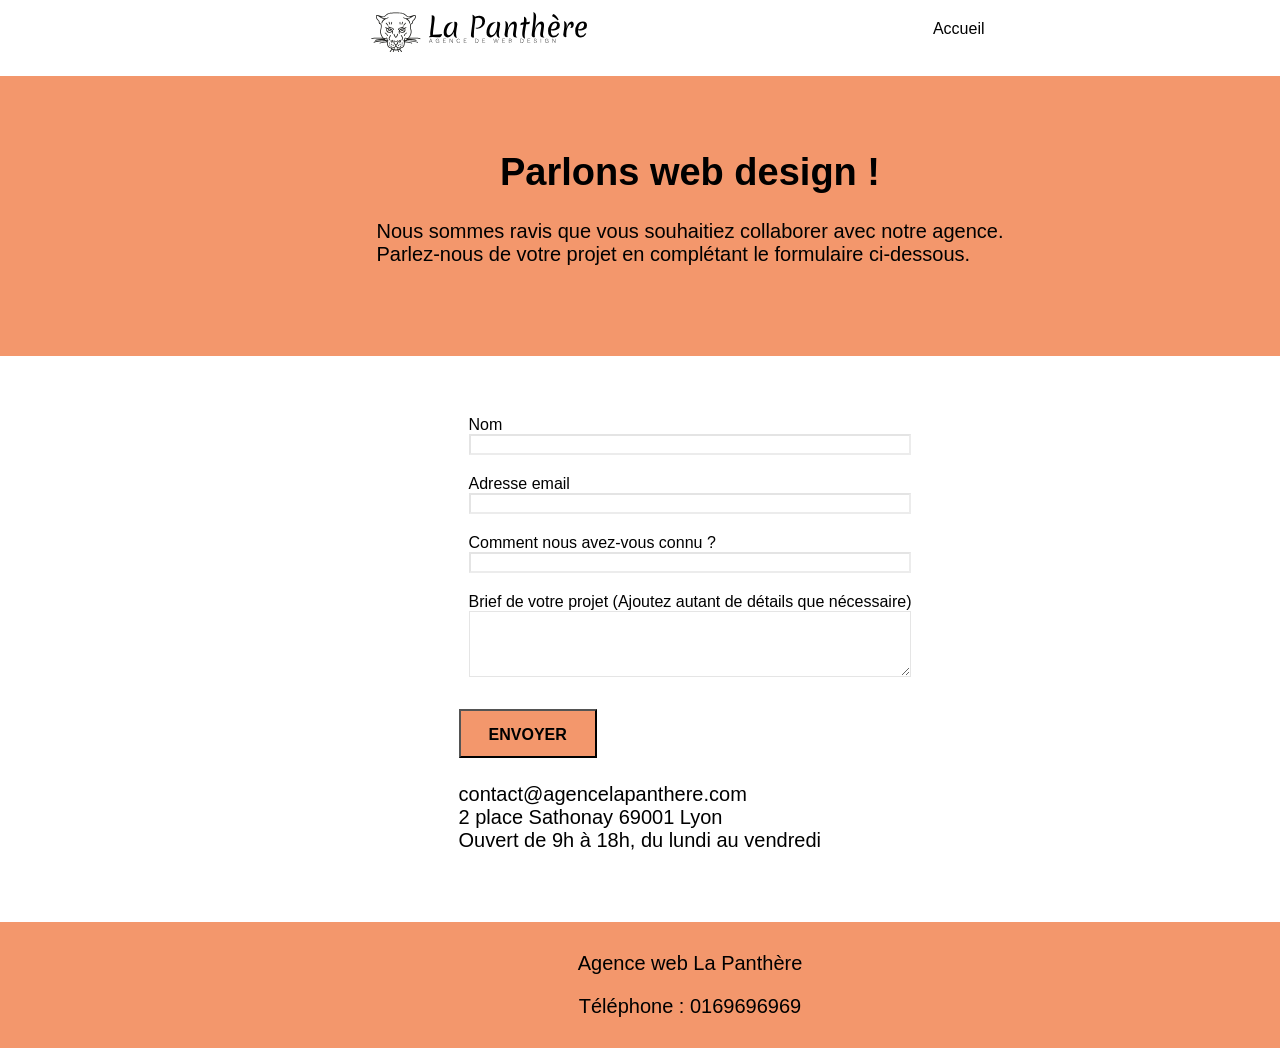
==== contact.html @ 1f7bc7ed "contact" ====
<!DOCTYPE html>
<html lang="fr">
  <!-- *1 La langue n'était pas spécifiée -->
  <head>
    <meta charset="utf-8" />
    <!-- *4 Balise n'ayant pas trop d'utilité par contre important pour la localité, trop de mots clés identiques, ajout de a ville -->
    <meta
      name="keywords"
      content="agence web Lyon, création site web, site internet, agence design"
    />
    <!-- *2 *3 Ajouter le code Google Analytics dans dans la balise "head" + Google search console -->
    

    <!-- *5 Ajout d'une description -->
    <meta
      name="description"
      content="Page contact de l'Agence web design La Panthère"
    />
    <meta
      name="viewport"
      content="width=device-width, initial-scale=1.0, viewport-fit=cover"
    />
    <link rel="shortcut icon" type="image/png" href="favicon.jpg" />

    <link rel="stylesheet" type="text/css" href="./css/bootstrap.min.css" />
    <link rel="stylesheet" type="text/css" href="style.css" />
    <link rel="stylesheet" type="text/css" href="./css/font-awesome.min.css" />
    <link rel="stylesheet" type="text/css" href="./css/et-line.min.css" />

    <script src="./js/jquery-2.1.0.min.js"></script>
    <script src="./js/bootstrap.min.js"></script>
    <script src="./js/blocs.min.js"></script>
    <script src="./js/jqBootstrapValidation.js"></script>
    <script src="./js/formHandler.js"></script>
    <title>Contact</title>

  </head>
  <body>
    <!-- Principal conteneur -->
    <div class="page-container">
      <!-- bloc-0 -->
      <div class="bloc bgc-white l-bloc" id="bloc-0">
        <div class="container bloc-sm">
          <nav class="navbar row">
            <div class="navbar-header">
              <!-- *8 INTERDIT BLACK-HAT
                <div class="keywords" style="color: #cccccc; font-size: 1px">
                Agence web à paris, stratégie web, web design, illustrations,
                design de site web, site web, web, internet, site internet, site
              </div> -->
              <a class="navbar-brand" href="index.html"
                ><img
                  src="img/agence-la-panthere-monochrome.svg"
                  alt="Logo agence la panthère"
                  height="40"
              /></a>
              <!-- *9 INTERDIT BLACK-HAT 
                <div class="keywords" style="color: #cccccc; font-size: 1px">
                Agence web à paris, stratégie web, web design, illustrations,
                design de site web, site web, web, internet, site internet, site
              </div> -->

              
              <!--<button
                id="nav-toggle"
                type="button"
                class="ui-navbar-toggle navbar-toggle"
                data-toggle="collapse"
                data-target=".navbar-1"
              >
                <span class="sr-only">Accueil</span
                ><span class="icon-bar"></span><span class="icon-bar"></span
                ><span class="icon-bar"></span>
              </button>-->
            </div>
            <div class="collapse navbar-collapse navbar-1 special-dropdown-nav">
              <ul class="site-navigation nav navbar-nav">
              <!-- *10 INUTILE CAR NOUS SOMMES DEJA SUR LE CONTACT ET LA PAGE 2 DOIT APPARAITRE QU'EN CAS DE CONTACT
              <li>
                <a href="index.html">Accueil</a>
              </li>
              <li></li>-->
                <li> <!-- *11 "page2" remplacé par "contact" -->
                  <a href="index.html">Accueil</a>
                </li>
              </ul>
            </div> 
          </nav>
        </div>
      </div>
      <!-- bloc-0 END -->

      <!-- bloc-6 -->
      <div
        class="bloc bg-dots-bg bg-repeat bgc-atomic-tangerine d-bloc bloc-bg-texture texture-paper"
        id="bloc-6">
        <div class="container bloc-lg">
          <div class="row">
            <div class="col-sm-12">
              <h1 class="text-center hero-bloc-text tc-black">
                Parlons web design !
              </h1>
              <p class="text-center mg-lg tc-black tight-width-whitespace">
                Nous sommes ravis que vous souhaitiez collaborer avec notre
                agence.<br />
                Parlez-nous de votre projet en complétant le formulaire
                ci-dessous.
              </p>
            </div>
          </div>
        </div>
      </div>
      <!-- bloc-6 END -->

      <!-- bloc-7 -->
      <div class="bloc bgc-white l-bloc" id="bloc-7">
        <div class="container bloc-lg">
          <div class="row">
            <div class="col-sm-6">
              <form
                id="form_1"
                novalidate
                success-msg="Your message has been sent."
                fail-msg="Sorry it seems that our mail server is not responding, Sorry for the inconvenience!"><!-- *21 Les labels étaient mal écrits -->
                
                <div class="form-group">
                  <label> Nom 
                    <input id="name" class="form-control" required />
                  </label>  
                </div>
                
                <div class="form-group">
                  <label> Adresse email 
                    <input id="email" class="form-control" type="email" required/>
                  </label>
                </div>

                <div class="form-group">
                  <label> Comment nous avez-vous connu ?
                    <input
                    class="form-control"
                    type="email"
                    required
                    id="input_504"
                    />
                  </label>
                </div>

                <div class="form-group">
                  <label>
                    Brief de votre projet (Ajoutez autant de détails que
                    nécessaire)<br /> 
                    <textarea
                      id="message"
                      class="form-control"
                      rows="4"
                      cols="50"
                      required> 
                    </textarea>
                  </label>
                </div>

                <button
                  class="bloc-button btn btn-lg btn-block cta-hero btn-atomic-tangerine"
                  type="submit">
                  Envoyer
                </button>
              </form>
            </div>

            <div class="col-sm-6">
              <p>
                contact@agencelapanthere.com<br />2 place Sathonay 69001 Lyon<br />Ouvert
                de 9h à 18h, du lundi au vendredi<br />
              </p>
            </div>
          </div>

        </div>
      </div>
      <!-- bloc-7 END -->

      <!-- ScrollToTop Button -->
      <a class="bloc-button btn btn-d scrollToTop" onclick="scrollToTarget('1')"
        ><span class="fa fa-chevron-up"></span
      ></a>
      <!-- ScrollToTop Button END-->

      <!-- Footer - bloc-8 -->
      <div class="bloc bgc-atomic-tangerine d-bloc" id="bloc-8">
        <div class="container bloc-sm">
          <div class="row">
            <div class="col-sm-12">
              <p class="text-center white">
                Agence web La Panthère
              </p>
              <p class="text-center white">
                Téléphone : 0169696969
              </p>
              
              <div class="row row-no-gutters social">
                <div class="col-sm-3">
                  <div class="text-center">
                    <!--  Des titres ont été ajoutés car problème de liens vides
                      À therme il faudra mettre les bons liens au lieu du #-->
                    <a class="social" href="#" aria-label="Compte Twitter Agence La Panthère"
                      ><span class="fa fa-twitter icon-md"></span
                    ></a>
                  </div>
                </div>
                <div class="col-sm-3">
                  <div class="text-center">
                    <a class="social" href="#" aria-label="Compte Facebook Agence La Panthère"
                      ><span class="fa fa-facebook icon-md"></span
                    ></a>
                  </div>
                </div>
                <!-- *22 Retiré car rien à voir avec les réseaux sociaux
                  <div class="col-sm-3">
                  <div class="text-center">
                    <a class="social" href="index.html"
                      ><span class="fa fa-dribbble icon-md"></span
                    ></a>
                  </div>
                </div> -->
                <div class="col-sm-3">
                  <div class="text-center">
                    <a class="social" href="#" aria-label="Compte Instagram Agence La Panthère"
                      ><span class="fa fa-instagram icon-md"></span
                    ></a>
                  </div>
                </div>

                <!-- *4 Inutile
                <div class="keywords" style="color: #f3976c">
                  Agence web à paris, stratégie web, web design, illustrations,
                  design de site web, site web, web, internet, site internet,
                  site
                </div>
              </div>--> 
              <!-- Inutiles 
              <div class="row">
                <div class="col-sm-4">
                  *19 Partenaires
                  <ul>
                    <li><a href="voiture.com">voiture.com</a></li>
                    <li><a href="pizza.com">pizza.com</a></li>
                    <li><a href="matoiture.com">matoiture.com</a></li>
                    <li><a href="immobilierseo.com">immobilierseo.com</a></li>
                  </ul>
                </div>
                <div class="col-sm-4">
                  *20 Annuaires liste 1
                  <ul>
                    <li><a href="annuaireagence.com">annuaireagence.com</a></li>
                    <li><a href="annuaireseo.com">annuaireseo.com</a></li>
                    <li>
                      <a href="annuairemarketing.com">annuairemarketing.com</a>
                    </li>
                    <li><a href="123seoture.com">123seo.com</a></li>
                    <li><a href="123site.com">123site.com</a></li>
                    <li>
                      <a href="annuairewordpress.com">annuairewordpress.com</a>
                    </li>
                    <li><a href="listeagence.com">listeagence.com</a></li>
                    <li>
                      <a href="meilleuresagencesparis.com"
                        >meilleuresagencesparis.com</a
                      >
                    </li>
                    <li><a href="listeseo.com">listeseo.com</a></li>
                  </ul>
                </div>
                <div class="col-sm-4">
                  Annuaires liste 2
                  <ul>
                    <li><a href="betterseo.com">betterseo.com</a></li>
                    <li><a href="ameliorerseo.com">ameliorerseo.com</a></li>
                    <li><a href="seojuicelien.com">seojuicelien.com</a></li>
                    <li><a href="meilleursliens.com">meilleursliens.com</a></li>
                    <li><a href="liensagogo.com">liensagogo.com</a></li>
                    <li><a href="backlink.com">backlink.com</a></li>
                    <li>
                      <a href="linkjuiceannuaire.com">linkjuiceannuaire.com</a>
                    </li>
                    <li>
                      <a href="remontersurgoogle.com">remontersurgoogle.com</a>
                    </li>
                    <li><a href="vraiseofiable.com">vraiseofiable.com</a></li>
                  </ul>
                </div>  
              </div>
            </div> -->
          </div>
        </div>
      </div>
    </div>
      <!-- Footer - bloc-8 END -->
    </div>
    <!-- Principal conteneur END -->
  </body>
</html>
---- style.css ----
body {
  margin: 0;
  padding: 0;
  background: #fff;
  overflow-x: hidden;
  -webkit-font-smoothing: antialiased;
  -moz-osx-font-smoothing: grayscale;
}

/* Permet de centrer le logo dans le header */
nav {
  display: flex;
  justify-content: center;
  align-items: center;
}

a,
button {
  transition: all 0.3s ease-in-out;
  outline: none !important;
}

a:hover {
  text-decoration: none;
  cursor: pointer;
}

#page-loading-blocs-notifaction {
  position: fixed;
  top: 0;
  bottom: 0;
  width: 100%;
  z-index: 100000;
  background: #ffffff url("img/pageload-spinner.gif") no-repeat center center;
}

.bloc {
  width: 100%;
  clear: both;
  background: 50% 50% no-repeat;
  padding: 0 50px;
  -webkit-background-size: cover;
  -moz-background-size: cover;
  -o-background-size: cover;
  background-size: cover;
  position: relative;
}

.bloc .container {
  padding-left: 0;
  padding-right: 0;
}

.bloc-lg {
  /* Texte mis en noir plus armonieux */
  color: black;
  padding: 50px 50px;
}

.bloc-md {
  /* Texte mis en noir plus armonieux */
  color: black;
  padding: 50px;
}

.bloc-sm {
  padding: 10px 50px;
}

.bg-center,
.bg-l-edge,
.bg-r-edge,
.bg-t-edge,
.bg-b-edge,
.bg-tl-edge,
.bg-bl-edge,
.bg-tr-edge,
.bg-br-edge,
.bg-repeat {
  -webkit-background-size: auto !important;
  -moz-background-size: auto !important;
  -o-background-size: auto !important;
  background-size: auto !important;
}

.bg-repeat {
  background: repeat;
}

.bg-t-edge {
  background: top no-repeat;
}

.bloc-bg-texture::before {
  background-size: 2px 2px;
  position: absolute;
  top: 0;
  bottom: 0;
  left: 0;
  right: 0;
}

/* Retirer car léger problème d'opacité
.texture-paper::before {
  background: url("img/texture-paper.png");
  background-size: 280px 280px;
}*/

.b-parallax {
  background-attachment: fixed;
}

.d-bloc {
  color: rgba(255, 255, 255, 0.7);
}

.d-bloc button:hover {
  color: rgba(255, 255, 255, 0.9);
}

.d-bloc .icon-round,
.d-bloc .icon-square,
.d-bloc .icon-rounded,
.d-bloc .icon-semi-rounded-a,
.d-bloc .icon-semi-rounded-b {
  border-color: rgba(255, 255, 255, 0.9);
}

.d-bloc .divider-h span {
  border-color: rgba(255, 255, 255, 0.2);
}

.d-bloc .a-btn,
.d-bloc .navbar a,
.d-bloc .navbar-brand,
.d-bloc a .icon-sm,
.d-bloc a .icon-md,
.d-bloc a .icon-lg,
.d-bloc a .icon-xl,
.d-bloc h1 a,
.d-bloc h2 a,
.d-bloc h3 a,
.d-bloc h4 a,
.d-bloc h5 a,
.d-bloc h6 a,
.d-bloc p a {
  /* Problème de contraste lié à la couleur passage du blanc au noir*/
  color: black;
}

.d-bloc .a-btn:hover,
.d-bloc .navbar a:hover,
.d-bloc .navbar-brand:hover,
.d-bloc a:hover .icon-sm,
.d-bloc a:hover .icon-md,
.d-bloc a:hover .icon-lg,
.d-bloc a:hover .icon-xl,
.d-bloc h1 a:hover,
.d-bloc h2 a:hover,
.d-bloc h3 a:hover,
.d-bloc h4 a:hover,
.d-bloc h5 a:hover,
.d-bloc h6 a:hover,
.d-bloc p a:hover {
  color: rgba(255, 255, 255, 1);
}

.d-bloc .navbar-toggle .icon-bar {
  background: rgba(255, 255, 255, 1);
}

.d-bloc .btn-wire,
.d-bloc .btn-wire:hover {
  color: rgba(255, 255, 255, 1);
  border-color: rgba(255, 255, 255, 1);
}

.d-bloc .panel {
  color: rgba(0, 0, 0, 0.5);
}

.d-bloc .panel button:hover {
  color: rgba(0, 0, 0, 0.7);
}

.d-bloc .panel icon {
  border-color: rgba(0, 0, 0, 0.7);
}

.d-bloc .panel .divider-h span {
  border-color: rgba(0, 0, 0, 0.1);
}

.d-bloc .panel .a-btn {
  color: rgba(0, 0, 0, 0.6);
}

.d-bloc .panel .a-btn:hover {
  color: rgba(0, 0, 0, 1);
}

.d-bloc .panel .btn-wire,
.d-bloc .panel .btn-wire:hover {
  color: rgba(0, 0, 0, 0.7);
  border-color: rgba(0, 0, 0, 0.3);
}

.d-bloc .panel,
.l-bloc {
  color: rgba(0, 0, 0, 0.5);
}

.d-bloc .panel button:hover,
.l-bloc button:hover {
  color: rgba(0, 0, 0, 0.7);
}

.l-bloc .icon-round,
.l-bloc .icon-square,
.l-bloc .icon-rounded,
.l-bloc .icon-semi-rounded-a,
.l-bloc .icon-semi-rounded-b {
  border-color: rgba(0, 0, 0, 0.7);
}

.d-bloc .panel .divider-h span,
.l-bloc .divider-h span {
  border-color: rgba(0, 0, 0, 0.1);
}

.d-bloc .panel .a-btn,
.l-bloc .a-btn,
.l-bloc .navbar a,
.l-bloc .navbar-brand,
.l-bloc a .icon-sm,
.l-bloc a .icon-md,
.l-bloc a .icon-lg,
.l-bloc a .icon-xl,
.l-bloc h1 a,
.l-bloc h2 a,
.l-bloc h3 a,
.l-bloc h4 a,
.l-bloc h5 a,
.l-bloc h6 a,
.l-bloc p a {
  color: rgba(0, 0, 0, 0.6);
}

.d-bloc .panel .a-btn:hover,
.l-bloc .a-btn:hover,
.l-bloc .navbar a:hover,
.l-bloc .navbar-brand:hover,
.l-bloc a:hover .icon-sm,
.l-bloc a:hover .icon-md,
.l-bloc a:hover .icon-lg,
.l-bloc a:hover .icon-xl,
.l-bloc h1 a:hover,
.l-bloc h2 a:hover,
.l-bloc h3 a:hover,
.l-bloc h4 a:hover,
.l-bloc h5 a:hover,
.l-bloc h6 a:hover,
.l-bloc p a:hover {
  color: rgba(0, 0, 0, 1);
}

.l-bloc .navbar-toggle .icon-bar {
  color: rgba(0, 0, 0, 0.6);
}

.d-bloc .panel .btn-wire,
.d-bloc .panel .btn-wire:hover,
.l-bloc .btn-wire,
.l-bloc .btn-wire:hover {
  color: rgba(0, 0, 0, 0.7);
  border-color: rgba(0, 0, 0, 0.3);
}

.voffset {
  margin-top: 30px;
}

.voffset-lg {
  margin-top: 80px;
}

.row-no-gutters {
  display: flex;
  justify-content: space-evenly;
  padding-left: 5px;
  margin-right: 0;
  margin-left: 0;
}

.row.row-no-gutters > [class^="col-"],
.row.row-no-gutters > [class*=" col-"] {
  padding-right: 0;
  padding-left: 0;
}

#bloc-1-hero h1 {
  font-size: 32px;
}

.navbar {
  /* Centrage du logo */
  display: flex;
  justify-content: space-evenly;
  margin-bottom: 0;
  z-index: 1;
}

/* Permet de retirer le style et mettre l'élément "Acceuil" en noir */
.navbar a,
.site-navigation {
  list-style-type: none;
  text-decoration: none;
  color: black;
}

.navbar-brand {
  height: auto;
  padding: 3px 15px;
  font-size: 25px;
  font-weight: normal;
  font-weight: 600;
  line-height: 44px;
}

.navbar-brand img {
  max-height: 200px;
  margin: 0 5px 0 0;
  display: inline;
}

.navbar-brand img[src$="svg"] {
  min-width: 100px;
}

.nav-center .navbar-brand img {
  margin: 0;
}

.navbar .nav {
  padding-top: 2px;
  /* Margin trop importante on ne voyait plus l'élément*/
  margin-right: 20px;
  float: right;
  z-index: 1;
}

.nav > li {
  text-decoration: none;
  float: left;
  margin-top: 4px;
  font-size: 16px;
}

.navbar-nav .open .dropdown-menu > li > a {
  text-align: inherit;
}

.nav > li a:hover,
.nav > li a:focus {
  background: transparent;
}

.navbar-toggle {
  margin: 10px 10px 0 0;
  border: 0px;
}

.navbar-toggle:hover {
  background: transparent !important;
}

.navbar-toggle .icon-bar {
  background-color: rgba(0, 0, 0, 0.5);
  width: 26px;
}

.nav-invert .navbar .nav {
  float: left;
}

.nav-invert .navbar-header,
.nav-invert .navbar-brand {
  float: right;
  position: relative;
  z-index: 2;
}

.row-tight-width-whitespace h1 {
  color: white;
}

#bloc-7 {
  display: flex;
  flex-direction: row;
  justify-content: center;
}

@media (min-width: 768px) {
  .site-navigation {
    position: relative;
    top: 50%;
    right: 20px;
    transform: translate(0, -50%);
    -webkit-transform: translateY(-50%);
  }
  .nav > li .dropdown-menu a,
  .nav > li .dropdown-menu a:hover {
    color: #484848;
  }
  .nav-invert .site-navigation {
    left: 0;
    right: 0;
  }
  .nav-center {
    text-align: center;
  }

  /* Erreur de css il y avait un point qui trainait */
  .nav-center {
    width: 100%;
  }

  .nav-center .navbar-header,
  .nav-center .navbar-brand,
  .nav-center .nav > li {
    float: none;
    display: inline-block;
  }
  .nav-center .site-navigation {
    position: relative;
    width: 100%;
    right: 0;
    margin-right: 0px;
    margin-top: 20px;
  }
  .nav-center.mini-nav .navbar-toggle {
    float: none;
    margin: 10px auto 0;
  }
}

.nav > li > .dropdown a {
  text-decoration: none;
  background: none !important;
  display: block;
  padding: 14px 15px;
}

nav .caret {
  margin: 0 5px;
}

.dropdown-menu .dropdown-menu {
  top: -8px;
  left: 100%;
}

.dropdown-menu .dropmenu-flow-right {
  top: 100%;
  left: 0;
  margin-left: -1px;
  border-top-left-radius: 0;
  border-top-right-radius: 0;
}

.dropdown-menu .dropdown span {
  border: 4px solid black;
  border-top-color: transparent;
  border-right-color: transparent;
  border-bottom-color: transparent;
  margin: 6px -5px 0 0 !important;
  float: right;
}

.mg-md {
  margin-top: 10px;
  margin-bottom: 20px;
}

.mg-lg {
  margin-top: 10px;
  margin-bottom: 40px;
}

.btn {
  margin: 0 5px 5px 0;
}

.btn.pull-right {
  margin: 0 0 5px 5px;
}

.btn-d,
.btn-d:hover,
.btn-d:focus {
  color: #fff;
  background: rgba(0, 0, 0, 0.3);
}

button {
  outline: none !important;
}

.btn-rd {
  border-radius: 40px;
}

.btn-clean {
  border: 1px solid rgba(0, 0, 0, 0.08);
  border-bottom-color: rgba(0, 0, 0, 0.1);
  text-shadow: 0 1px 0 rgba(0, 0, 1, 0.1);
  box-shadow: 0 1px 3px rgba(0, 0, 1, 0.25),
    inset 0 1px 0 0 rgba(255, 255, 255, 0.15);
}

.icon-md {
  font-size: 30px !important;
}

.icon-lg {
  font-size: 60px !important;
}

.sm-shadow {
  text-shadow: 0 1px 2px rgba(0, 0, 0, 0.3);
}

.panel-sq,
.panel-sq .panel-heading,
.panel-sq .panel-footer {
  border-radius: 0;
}

.panel-rd {
  border-radius: 30px;
}

.panel-rd .panel-heading {
  border-radius: 29px 29px 0 0;
}

.panel-rd .panel-footer {
  border-radius: 0 0 29px 29px;
}

.form-control {
  border-color: rgba(0, 0, 0, 0.1);
  box-shadow: none;
}

.scrollToTop {
  width: 40px;
  height: 40px;
  position: fixed;
  bottom: 20px;
  right: 20px;
  opacity: 0;
  z-index: 500;
  transition: all 0.3s ease-in-out;
}

.scrollToTop span {
  margin-top: 6px;
}

.showScrollTop {
  font-size: 14px;
  opacity: 1;
}

a[data-lightbox] {
  position: relative;
  align-items: center;
}

a[data-lightbox]:hover::before {
  content: "+";
  font-family: "HelveticaNeue-Light", "Helvetica Neue Light", "Helvetica Neue",
    Helvetica, Arial;
  font-size: 32px;
  width: 50px;
  height: 50px;
  margin-left: -25px;
  border-radius: 50%;
  background: rgba(0, 0, 0, 0.6);
  color: #fff;
  font-weight: 100;
  z-index: 1;
  position: absolute;
  top: 50%;
  transform: translateY(-50%);
  -webkit-transform: translateY(-50%);
}

a[data-lightbox]:hover img {
  opacity: 0.6;
  -webkit-animation-fill-mode: none;
  animation-fill-mode: none;
}

#lightbox-modal {
  display: flex;
  align-items: center;
}

#lightbox-modal .modal-dialog {
  width: 90%;
  max-width: 900px;
  margin: 0 auto 0;
}

#lightbox-modal .modal-dialog img {
  max-height: 90vh;
  margin: 0 auto;
}

.lightbox-caption {
  padding: 20px;
  color: #fff;
  background: rgba(0, 0, 0, 0.5);
  position: absolute;
  left: 15px;
  right: 15px;
  bottom: 5px;
}

.close-lightbox {
  color: #fff;
  font-size: 30px;
  position: absolute;
  top: 20px;
  right: 20px;
  z-index: 20;
  background: rgba(0, 0, 0, 0.5);
  border: none;
  line-height: 30px;
  padding: 0 9px 5px;
  opacity: 0.3;
}

.close-lightbox:hover,
.next-lightbox:hover,
.prev-lightbox:hover {
  opacity: 1;
  color: #fff;
}

.next-lightbox,
.prev-lightbox {
  font-size: 20px;
  color: rgba(255, 255, 255, 0.9);
  background: rgba(0, 0, 0, 0.5);
  transition: all 0.2s ease-in-out;
  position: absolute;
  top: 45%;
  z-index: 1;
  opacity: 0.4;
}

.next-lightbox {
  padding: 6px 8px 1px 13px;
  right: 25px;
}

.prev-lightbox {
  padding: 6px 13px 1px 10px;
  left: 25px;
}

.snapshot-lb .modal-body {
  padding-bottom: 45px;
}

.snapshot-lb .lightbox-caption {
  padding: 0;
  color: rgba(0, 0, 0, 0.5);
  background: none;
}

/* Weight des h2 plus grande */
h2 {
  font-weight: 900;
}

h1,
h3,
h4,
h5,
h6,
p,
label,
.btn,
a {
  font-family: "helvetica";
  font-weight: 400px;
  color: black !important;
}

/* Réorganisation du formulaire */
label {
  display: flex;
  padding: 10px;
  flex-direction: column;
}
/* Retiré pour centrage
.container {
  max-width: 1000px;
}*/

.hero-bloc-text {
  font-size: 38px;
}

.hero-bloc-text-sub {
  font-size: 36px;
}

.statement-bloc-text {
  line-height: 26px;
  font-style: italic;
  font-size: 20px;
  text-align: center;
  font-weight: lighter;
  max-width: 520px;
  margin: auto auto auto auto;
}

/* La police était trop petite */
p {
  font-size: 20px;
}

*/ .tight-width-whitespace {
  max-width: 600px;
  margin: auto;
}

.h1 {
  font-size: 20px;
  font-family: "Open Sans";
}

.cta-hero {
  margin-top: 22px;
  color: #ffffff !important;
  text-transform: uppercase;
  padding: 15px 28px 12px 28px;
  font-size: 16px;
  font-weight: 700;
}

.social {
  max-width: 400px;
  margin: auto auto auto auto;
}

/* Agrandissement police car petite + permet d'être centrée*/
h2 {
  font-size: 20px;
  line-height: 1.4em;
}

h3 {
  font-size: 15px;
  text-transform: uppercase;
  font-weight: 700;
  color: #333333 !important;
}

.med-width-whitespace {
  max-width: 800px;
  margin: auto auto auto auto;
  box-shadow: 0px 0px 0px #000000;
}

h1 {
  color: #333333 !important;
}

h4 {
  color: #333333 !important;
}

.icons {
  margin-bottom: 14px;
  margin-top: 24px;
}

.white {
  /* Problème de contraste couleur noire à la place du blanc */
  color: black !important;
}

/* Retiré pour centrage
.portfolio-thumb {
  margin-bottom: 24px;
}*/

.portfolio-row {
  margin-bottom: 44px;
  margin-top: 50px;
}

.avatar {
  box-shadow: 0px 4px 9px rgba(0, 0, 0, 0.3);
}

.black-background {
  background-color: rgba(165, 147, 99, 0.7);
  padding: 40px 40px 40px 40px;
}

.bold-link {
  font-weight: 900;
  text-decoration: underline !important;
}

.bgc-white {
  background-color: #ffffff;
}

.bgc-dark-slate-blue {
  background-color: #364577;
}

.bgc-atomic-tangerine {
  background-color: #f3976c;
}
/* Passage du blanc au noir car problème contraste */
.tc-white {
  color: white !important;
}

/* Passage du blanc au noir car problème contraste */
.tc-black {
  color: black !important;
}

.btn-atomic-tangerine {
  background: #f3976c;
  color: #000000 !important;
}

.btn-atomic-tangerine:hover {
  background: #c27956 !important;
  color: #ffffff !important;
}

.ltc-white {
  color: #ffffff !important;
}

.ltc-white:hover {
  /*Rappel de couleur ajusté à la place d'un gris*/
  color: black !important;
}

.ltc-atomic-tangerine {
  color: #f3976c !important;
}

.ltc-atomic-tangerine:hover {
  color: #c27956 !important;
}

.icon-dark-slate-blue {
  color: #364577 !important;
  border-color: #364577 !important;
}

/**Retiré car pas bon pour l'accesibilité (points en fond)
.bg-dots-bg {
  background-image: url("img/dots-bg.png");
}*/

/*Retiré car pas bon pour l'accesibilité (lignes) 
.bg-lines-h2-bg {
  background-image: url("img/lines-h2-bg.png");
}*/

.bg-banniere {
  background-image: url("img/agence-la-panthere.jpg");
}

.bg-presentation {
  background-image: url("img/image-de-presentation.bmp");
}
/*Permet de centrer le texte et de résoudre le problème de constrats en passant du blanc au noir*/
.col-sm-12 h1,
.col-sm-12 p {
  display: flex;
  flex-direction: column;
  align-items: center;
  justify-content: center;
}

@media (max-width: 1024px) {
  .bloc {
    padding-left: 20px;
    padding-right: 20px;
  }
  .bloc.full-width-bloc,
  .bloc-tile-2.full-width-bloc .container,
  .bloc-tile-3.full-width-bloc .container,
  .bloc-tile-4.full-width-bloc .container {
    padding-left: 0;
    padding-right: 0;
  }
}

@media (max-width: 992px) and (min-width: 768px) {
  .navbar .nav {
    display: block;
    max-width: 70%;
  }

  .nav-center.navbar .nav {
    max-width: 100%;
  }

  .bloc-lg {
    display: flex;
    justify-content: center;
  }
}

@media only screen and (min-device-width: 768px) and (max-device-width: 1024px) and (orientation: landscape) {
  .b-parallax {
    background-attachment: scroll;
  }
}

@media only screen and (min-device-width: 1024px) and (max-device-width: 1366px) and (-webkit-min-device-pixel-ratio: 1.5) {
  .b-parallax {
    background-attachment: scroll;
  }
}

@media (max-width: 991px) {
  .container {
    width: 100%;
  }
  .b-parallax {
    background-attachment: scroll;
  }
  .page-container,
  #hero-bloc {
    overflow-x: hidden;
    position: relative;
  }
  .bloc {
    padding-left: constant(safe-area-inset-left);
    padding-right: constant(safe-area-inset-right);
  }
  .bloc-group,
  .bloc-group .bloc {
    display: block;
    width: 100%;
  }
  .bloc-fill-screen .fill-bloc-top-edge,
  .bloc-fill-screen .fill-bloc-bottom-edge {
    padding: 0 20px;
    padding-left: constant(safe-area-inset-left);
    padding-right: constant(safe-area-inset-right);
  }
}

@media (max-width: 767px) {
  .navbar {
    display: block;
  }

  /*Size des h1 était trop grande*/
  h1 {
    font-size: 25px;
  }

  /*Size des p était trop petite*/
  p {
    font-size: 20px;
  }

  /* Centrage des photos plus aéré*/
  .portfolio-thumb {
    padding: 30px 30px;
  }

  /*Doublon sur la media querie ci-dessous*/
  .bloc-mob-center-text {
    text-align: center;
  }
  .page-container {
    overflow-x: hidden;
    position: relative;
  }
  h1,
  h2,
  h3,
  h4,
  h5,
  h6,
  p,
  #disqus_thread {
    padding-left: 30px !important;
    padding-right: 30px !important;
  }
  .b-parallax {
    background-attachment: scroll;
  }
  .navbar .nav {
    padding-top: 0;
    margin-top: 0;
    /*border-top: 1px solid rgba(0, 0, 0, 0.2);*/
    float: none !important;
  }
  .navbar.row {
    margin-left: 0;
    margin-right: 0;
  }
  .site-navigation {
    position: inherit;
    transform: none;
    -webkit-transform: none;
    -ms-transform: none;
  }
  .nav > li {
    margin-top: 0;
    /*border-bottom: 1px solid rgba(0, 0, 0, 0.1);
    background: rgba(0, 0, 0, 0.05);
    text-align: left;
    padding-left: 15px;*/
    width: 100%;
  }
  .nav > li:hover {
    background: rgba(0, 0, 0, 0.08);
  }
  .dropdown .dropdown a .caret {
    float: none;
    margin: 5px 0 0 10px !important;
    border: 4px solid black;
    border-bottom-color: transparent;
    border-right-color: transparent;
    border-left-color: transparent;
  }
  #hero-bloc .navbar .nav {
    background: rgba(0, 0, 0, 0.8);
  }
  #hero-bloc .navbar .nav a {
    color: rgba(255, 255, 255, 0.6);
  }
  .hero {
    padding: 50px 0;
  }
  .hero-nav {
    left: -1px;
    right: -1px;
  }
  .navbar-collapse {
    /*padding: 0;*/
    overflow-x: hidden;
    -webkit-box-shadow: none;
    box-shadow: none;
  }
  .navbar-brand img {
    max-height: 40px;
    width: auto;
  }
  .nav-invert .navbar-header {
    float: none;
    width: 100%;
  }
  .nav-invert .navbar-toggle {
    float: left;
    margin-left: 10px;
  }
  .bloc {
    padding-left: 0;
    padding-right: 0;
  }
  .bloc-xxl,
  .bloc-xl,
  .bloc-lg {
    padding: 40px 0;
  }

  .col-sm-12 p {
    color: black;
  }

  .bloc-sm,
  .bloc-md {
    padding-left: 0;
    padding-right: 0;
  }
  .bloc-tile-2 .container,
  .bloc-tile-3 .container,
  .bloc-tile-4 .container,
  .bloc-fill-screen .fill-bloc-top-edge,
  .bloc-fill-screen .fill-bloc-bottom-edge {
    padding-left: 0;
    padding-right: 0;
  }
  .a-block {
    padding: 0 10px;
  }
  .btn-dwn {
    display: none;
  }
  .voffset {
    margin-top: 5px;
  }
  .voffset-md {
    margin-top: 20px;
  }
  .voffset-lg {
    margin-top: 30px;
  }
  form {
    padding: 5px;
  }
  .close-lightbox {
    display: inline-block;
  }
  .blocsapp-device-iphone5 {
    background-size: 216px 425px;
    padding-top: 60px;
    width: 216px;
    height: 425px;
  }
  .blocsapp-device-iphone5 img {
    width: 180px;
    height: 320px;
  }
}

@media (max-width: 400px) {
  .bloc {
    padding-left: 0;
    padding-right: 0;
  }
}
/* Permet de centrer l'avis d'un client*/
.col-xs-12 p {
  display: flex;
  flex-direction: column;
}

/* Mis en italique pour citation*/
.col-xs-12 span {
  font-style: italic;
}
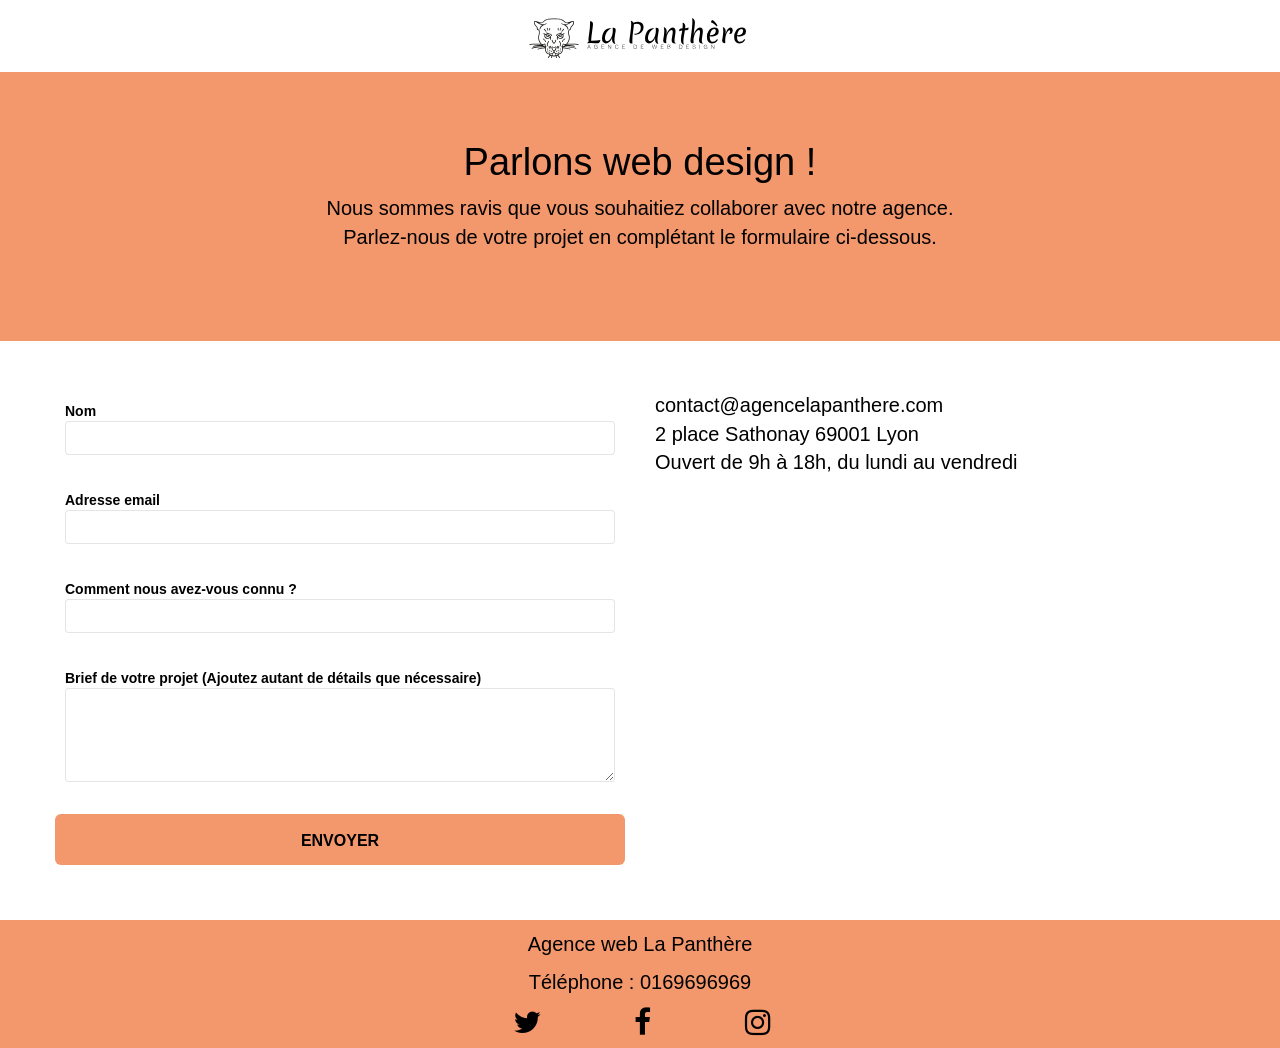
==== commit 675595aa: "contact" ====
--- a/contact.html
+++ b/contact.html
@@ -22,14 +22,14 @@
     />
     <link rel="shortcut icon" type="image/png" href="favicon.jpg" />
 
-    <link rel="stylesheet" type="text/css" href="./css/bootstrap.min.css" />
+    <link rel="stylesheet" type="text/css" href="./css/bootstrap.css" />
     <link rel="stylesheet" type="text/css" href="style.css" />
-    <link rel="stylesheet" type="text/css" href="./css/font-awesome.min.css" />
-    <link rel="stylesheet" type="text/css" href="./css/et-line.min.css" />
-
-    <script src="./js/jquery-2.1.0.min.js"></script>
-    <script src="./js/bootstrap.min.js"></script>
-    <script src="./js/blocs.min.js"></script>
+    <link rel="stylesheet" type="text/css" href="./css/font-awesome.css" />
+    <link rel="stylesheet" type="text/css" href="./css/et-line.css" />
+
+    <script src="./js/jquery-2.1.0.js"></script>
+    <script src="./js/bootstrap.js"></script>
+    <script src="./js/blocs.js"></script>
     <script src="./js/jqBootstrapValidation.js"></script>
     <script src="./js/formHandler.js"></script>
     <title>Contact</title>
--- a/css/et-line.css
+++ b/css/et-line.css
@@ -0,0 +1,519 @@
+@font-face {
+    font-family: et-line;
+    src: url(../fonts/et-line.eot);
+    src: url(../fonts/et-line.eot?#iefix) format('embedded-opentype'), url(../fonts/et-line.woff) format('woff'), url(../fonts/et-line.ttf) format('truetype'), url(../fonts/et-line.svg#et-line) format('svg');
+    font-weight: 400;
+    font-style: normal
+}
+
+.et-icon-adjustments,
+.et-icon-alarmclock,
+.et-icon-anchor,
+.et-icon-aperture,
+.et-icon-attachment,
+.et-icon-bargraph,
+.et-icon-basket,
+.et-icon-beaker,
+.et-icon-bike,
+.et-icon-book-open,
+.et-icon-briefcase,
+.et-icon-browser,
+.et-icon-calendar,
+.et-icon-camera,
+.et-icon-caution,
+.et-icon-chat,
+.et-icon-circle-compass,
+.et-icon-clipboard,
+.et-icon-clock,
+.et-icon-cloud,
+.et-icon-compass,
+.et-icon-desktop,
+.et-icon-dial,
+.et-icon-document,
+.et-icon-documents,
+.et-icon-download,
+.et-icon-dribbble,
+.et-icon-edit,
+.et-icon-envelope,
+.et-icon-expand,
+.et-icon-facebook,
+.et-icon-flag,
+.et-icon-focus,
+.et-icon-gears,
+.et-icon-genius,
+.et-icon-gift,
+.et-icon-global,
+.et-icon-globe,
+.et-icon-googleplus,
+.et-icon-grid,
+.et-icon-happy,
+.et-icon-hazardous,
+.et-icon-heart,
+.et-icon-hotairballoon,
+.et-icon-hourglass,
+.et-icon-key,
+.et-icon-laptop,
+.et-icon-layers,
+.et-icon-lifesaver,
+.et-icon-lightbulb,
+.et-icon-linegraph,
+.et-icon-linkedin,
+.et-icon-lock,
+.et-icon-magnifying-glass,
+.et-icon-map,
+.et-icon-map-pin,
+.et-icon-megaphone,
+.et-icon-mic,
+.et-icon-mobile,
+.et-icon-newspaper,
+.et-icon-notebook,
+.et-icon-paintbrush,
+.et-icon-paperclip,
+.et-icon-pencil,
+.et-icon-phone,
+.et-icon-picture,
+.et-icon-pictures,
+.et-icon-piechart,
+.et-icon-presentation,
+.et-icon-pricetags,
+.et-icon-printer,
+.et-icon-profile-female,
+.et-icon-profile-male,
+.et-icon-puzzle,
+.et-icon-quote,
+.et-icon-recycle,
+.et-icon-refresh,
+.et-icon-ribbon,
+.et-icon-rss,
+.et-icon-sad,
+.et-icon-scissors,
+.et-icon-scope,
+.et-icon-search,
+.et-icon-shield,
+.et-icon-speedometer,
+.et-icon-strategy,
+.et-icon-streetsign,
+.et-icon-tablet,
+.et-icon-target,
+.et-icon-telescope,
+.et-icon-toolbox,
+.et-icon-tools,
+.et-icon-tools-2,
+.et-icon-trophy,
+.et-icon-tumblr,
+.et-icon-twitter,
+.et-icon-upload,
+.et-icon-video,
+.et-icon-wallet,
+.et-icon-wine {
+    font-family: et-line;
+    speak: none;
+    font-style: normal;
+    font-weight: 400;
+    font-variant: normal;
+    text-transform: none;
+    line-height: 1;
+    -webkit-font-smoothing: antialiased;
+    -moz-osx-font-smoothing: grayscale;
+    display: inline-block
+}
+
+.et-icon-mobile:before {
+    content: "\e000"
+}
+
+.et-icon-laptop:before {
+    content: "\e001"
+}
+
+.et-icon-desktop:before {
+    content: "\e002"
+}
+
+.et-icon-tablet:before {
+    content: "\e003"
+}
+
+.et-icon-phone:before {
+    content: "\e004"
+}
+
+.et-icon-document:before {
+    content: "\e005"
+}
+
+.et-icon-documents:before {
+    content: "\e006"
+}
+
+.et-icon-search:before {
+    content: "\e007"
+}
+
+.et-icon-clipboard:before {
+    content: "\e008"
+}
+
+.et-icon-newspaper:before {
+    content: "\e009"
+}
+
+.et-icon-notebook:before {
+    content: "\e00a"
+}
+
+.et-icon-book-open:before {
+    content: "\e00b"
+}
+
+.et-icon-browser:before {
+    content: "\e00c"
+}
+
+.et-icon-calendar:before {
+    content: "\e00d"
+}
+
+.et-icon-presentation:before {
+    content: "\e00e"
+}
+
+.et-icon-picture:before {
+    content: "\e00f"
+}
+
+.et-icon-pictures:before {
+    content: "\e010"
+}
+
+.et-icon-video:before {
+    content: "\e011"
+}
+
+.et-icon-camera:before {
+    content: "\e012"
+}
+
+.et-icon-printer:before {
+    content: "\e013"
+}
+
+.et-icon-toolbox:before {
+    content: "\e014"
+}
+
+.et-icon-briefcase:before {
+    content: "\e015"
+}
+
+.et-icon-wallet:before {
+    content: "\e016"
+}
+
+.et-icon-gift:before {
+    content: "\e017"
+}
+
+.et-icon-bargraph:before {
+    content: "\e018"
+}
+
+.et-icon-grid:before {
+    content: "\e019"
+}
+
+.et-icon-expand:before {
+    content: "\e01a"
+}
+
+.et-icon-focus:before {
+    content: "\e01b"
+}
+
+.et-icon-edit:before {
+    content: "\e01c"
+}
+
+.et-icon-adjustments:before {
+    content: "\e01d"
+}
+
+.et-icon-ribbon:before {
+    content: "\e01e"
+}
+
+.et-icon-hourglass:before {
+    content: "\e01f"
+}
+
+.et-icon-lock:before {
+    content: "\e020"
+}
+
+.et-icon-megaphone:before {
+    content: "\e021"
+}
+
+.et-icon-shield:before {
+    content: "\e022"
+}
+
+.et-icon-trophy:before {
+    content: "\e023"
+}
+
+.et-icon-flag:before {
+    content: "\e024"
+}
+
+.et-icon-map:before {
+    content: "\e025"
+}
+
+.et-icon-puzzle:before {
+    content: "\e026"
+}
+
+.et-icon-basket:before {
+    content: "\e027"
+}
+
+.et-icon-envelope:before {
+    content: "\e028"
+}
+
+.et-icon-streetsign:before {
+    content: "\e029"
+}
+
+.et-icon-telescope:before {
+    content: "\e02a"
+}
+
+.et-icon-gears:before {
+    content: "\e02b"
+}
+
+.et-icon-key:before {
+    content: "\e02c"
+}
+
+.et-icon-paperclip:before {
+    content: "\e02d"
+}
+
+.et-icon-attachment:before {
+    content: "\e02e"
+}
+
+.et-icon-pricetags:before {
+    content: "\e02f"
+}
+
+.et-icon-lightbulb:before {
+    content: "\e030"
+}
+
+.et-icon-layers:before {
+    content: "\e031"
+}
+
+.et-icon-pencil:before {
+    content: "\e032"
+}
+
+.et-icon-tools:before {
+    content: "\e033"
+}
+
+.et-icon-tools-2:before {
+    content: "\e034"
+}
+
+.et-icon-scissors:before {
+    content: "\e035"
+}
+
+.et-icon-paintbrush:before {
+    content: "\e036"
+}
+
+.et-icon-magnifying-glass:before {
+    content: "\e037"
+}
+
+.et-icon-circle-compass:before {
+    content: "\e038"
+}
+
+.et-icon-linegraph:before {
+    content: "\e039"
+}
+
+.et-icon-mic:before {
+    content: "\e03a"
+}
+
+.et-icon-strategy:before {
+    content: "\e03b"
+}
+
+.et-icon-beaker:before {
+    content: "\e03c"
+}
+
+.et-icon-caution:before {
+    content: "\e03d"
+}
+
+.et-icon-recycle:before {
+    content: "\e03e"
+}
+
+.et-icon-anchor:before {
+    content: "\e03f"
+}
+
+.et-icon-profile-male:before {
+    content: "\e040"
+}
+
+.et-icon-profile-female:before {
+    content: "\e041"
+}
+
+.et-icon-bike:before {
+    content: "\e042"
+}
+
+.et-icon-wine:before {
+    content: "\e043"
+}
+
+.et-icon-hotairballoon:before {
+    content: "\e044"
+}
+
+.et-icon-globe:before {
+    content: "\e045"
+}
+
+.et-icon-genius:before {
+    content: "\e046"
+}
+
+.et-icon-map-pin:before {
+    content: "\e047"
+}
+
+.et-icon-dial:before {
+    content: "\e048"
+}
+
+.et-icon-chat:before {
+    content: "\e049"
+}
+
+.et-icon-heart:before {
+    content: "\e04a"
+}
+
+.et-icon-cloud:before {
+    content: "\e04b"
+}
+
+.et-icon-upload:before {
+    content: "\e04c"
+}
+
+.et-icon-download:before {
+    content: "\e04d"
+}
+
+.et-icon-target:before {
+    content: "\e04e"
+}
+
+.et-icon-hazardous:before {
+    content: "\e04f"
+}
+
+.et-icon-piechart:before {
+    content: "\e050"
+}
+
+.et-icon-speedometer:before {
+    content: "\e051"
+}
+
+.et-icon-global:before {
+    content: "\e052"
+}
+
+.et-icon-compass:before {
+    content: "\e053"
+}
+
+.et-icon-lifesaver:before {
+    content: "\e054"
+}
+
+.et-icon-clock:before {
+    content: "\e055"
+}
+
+.et-icon-aperture:before {
+    content: "\e056"
+}
+
+.et-icon-quote:before {
+    content: "\e057"
+}
+
+.et-icon-scope:before {
+    content: "\e058"
+}
+
+.et-icon-alarmclock:before {
+    content: "\e059"
+}
+
+.et-icon-refresh:before {
+    content: "\e05a"
+}
+
+.et-icon-happy:before {
+    content: "\e05b"
+}
+
+.et-icon-sad:before {
+    content: "\e05c"
+}
+
+.et-icon-facebook:before {
+    content: "\e05d"
+}
+
+.et-icon-twitter:before {
+    content: "\e05e"
+}
+
+.et-icon-googleplus:before {
+    content: "\e05f"
+}
+
+.et-icon-rss:before {
+    content: "\e060"
+}
+
+.et-icon-tumblr:before {
+    content: "\e061"
+}
+
+.et-icon-linkedin:before {
+    content: "\e062"
+}
+
+.et-icon-dribbble:before {
+    content: "\e063"
+}
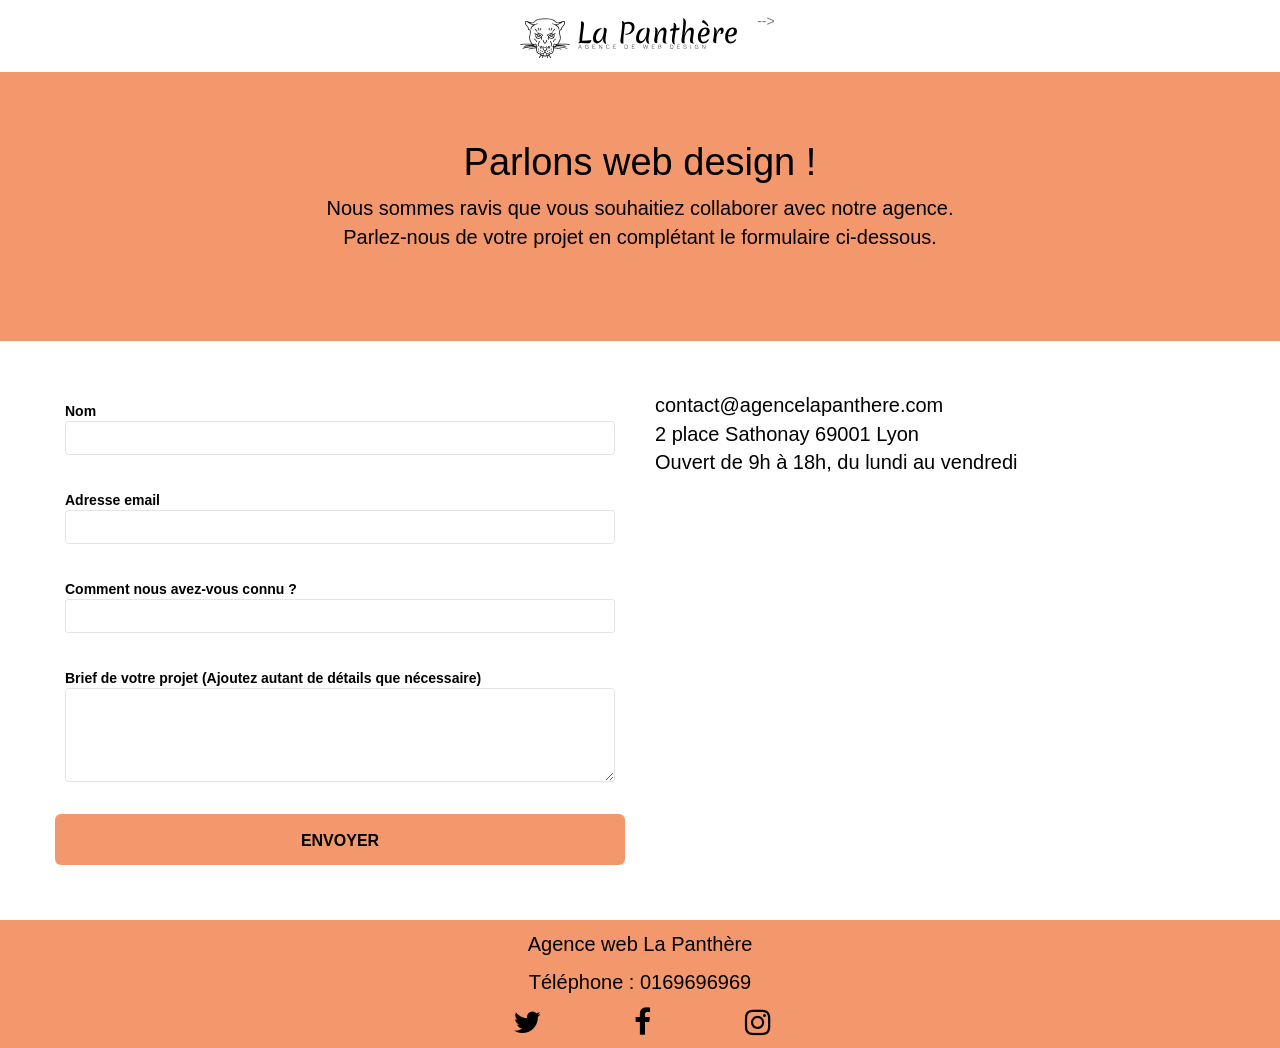
==== commit a0536527: "90%" ====
--- a/contact.html
+++ b/contact.html
@@ -61,7 +61,7 @@
               </div> -->
 
               
-              <!--<button
+              <button
                 id="nav-toggle"
                 type="button"
                 class="ui-navbar-toggle navbar-toggle"
--- a/style.css
+++ b/style.css
@@ -888,7 +888,7 @@
 }
 
 .bg-presentation {
-  background-image: url("img/image-de-presentation.bmp");
+  background-image: url("img/image-de-presentation.jpeg");
 }
 /*Permet de centrer le texte et de résoudre le problème de constrats en passant du blanc au noir*/
 .col-sm-12 h1,
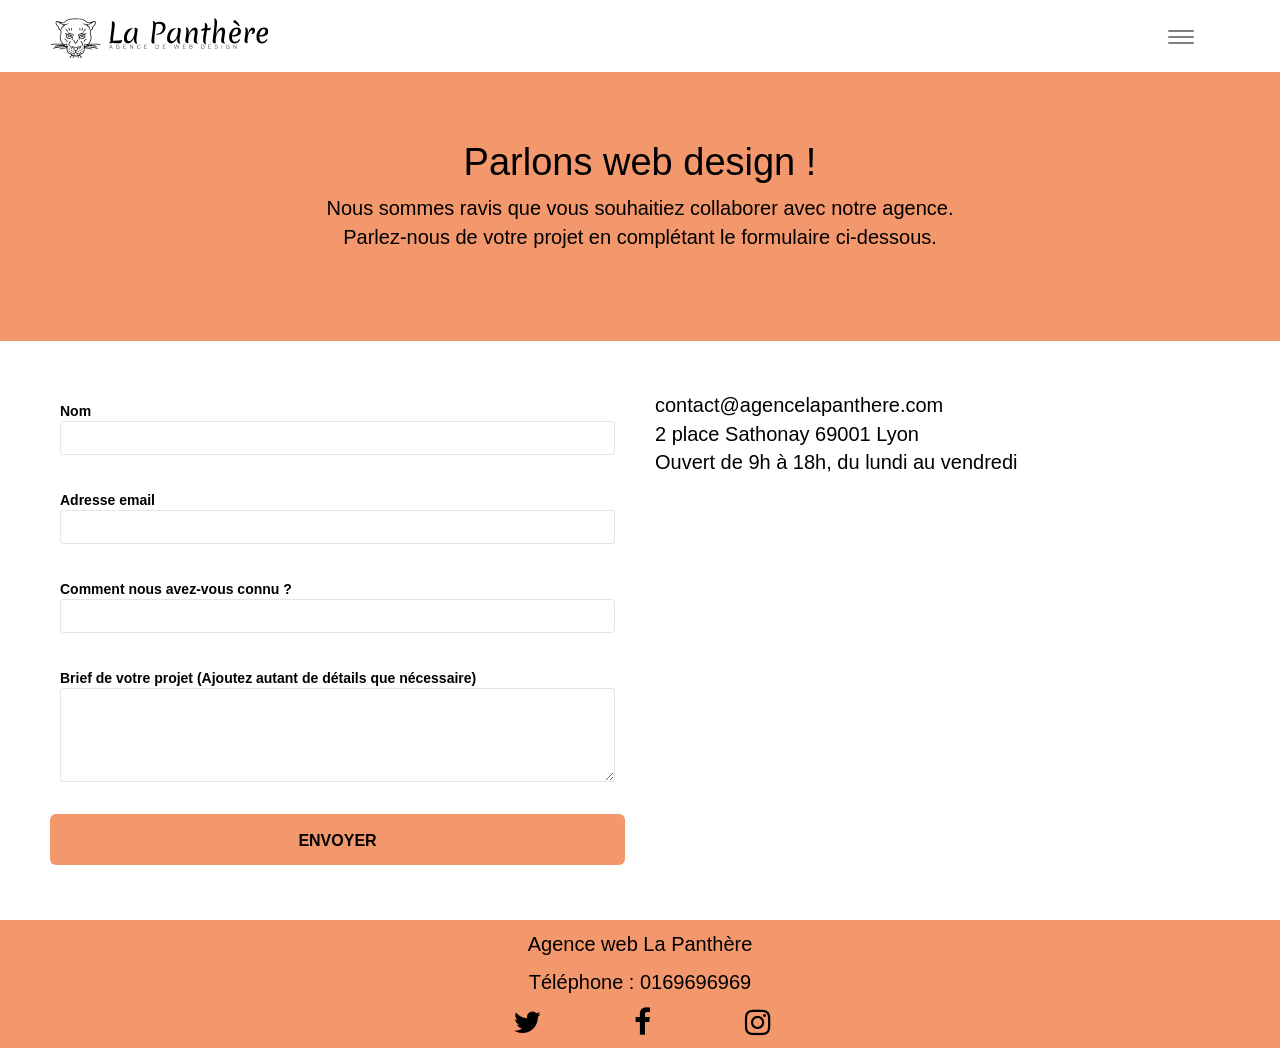
==== commit 64e24e69: "98%" ====
--- a/contact.html
+++ b/contact.html
@@ -2,6 +2,9 @@
 <html lang="fr">
   <!-- *1 La langue n'était pas spécifiée -->
   <head>
+
+    <link rel="canonical" href="https://cedpint.github.io/LaPanthere/contact.html" />
+
     <meta charset="utf-8" />
     <!-- *4 Balise n'ayant pas trop d'utilité par contre important pour la localité, trop de mots clés identiques, ajout de a ville -->
     <meta
@@ -10,7 +13,6 @@
     />
     <!-- *2 *3 Ajouter le code Google Analytics dans dans la balise "head" + Google search console -->
     
-
     <!-- *5 Ajout d'une description -->
     <meta
       name="description"
@@ -71,17 +73,17 @@
                 <span class="sr-only">Accueil</span
                 ><span class="icon-bar"></span><span class="icon-bar"></span
                 ><span class="icon-bar"></span>
-              </button>-->
+              </button>
             </div>
             <div class="collapse navbar-collapse navbar-1 special-dropdown-nav">
               <ul class="site-navigation nav navbar-nav">
-              <!-- *10 INUTILE CAR NOUS SOMMES DEJA SUR LE CONTACT ET LA PAGE 2 DOIT APPARAITRE QU'EN CAS DE CONTACT
+              <!-- *10 INUTILE CAR NOUS SOMMES DEJA SUR LE CONTACT ET LA PAGE 2 DOIT APPARAITRE QU'EN CAS DE CONTACT-->
               <li>
                 <a href="index.html">Accueil</a>
               </li>
-              <li></li>-->
+              <li></li>
                 <li> <!-- *11 "page2" remplacé par "contact" -->
-                  <a href="index.html">Accueil</a>
+                  <a href="contact.html">Contact</a>
                 </li>
               </ul>
             </div> 
@@ -181,9 +183,10 @@
       <!-- bloc-7 END -->
 
       <!-- ScrollToTop Button -->
-      <a class="bloc-button btn btn-d scrollToTop" onclick="scrollToTarget('1')"
+      <button
+       class="bloc-button btn btn-d scrollToTop" onclick="scrollToTarget('1')"
         ><span class="fa fa-chevron-up"></span
-      ></a>
+      ></button>
       <!-- ScrollToTop Button END-->
 
       <!-- Footer - bloc-8 -->
--- a/style.css
+++ b/style.css
@@ -7,12 +7,13 @@
   -moz-osx-font-smoothing: grayscale;
 }
 
-/* Permet de centrer le logo dans le header */
+/* Permet de centrer le logo dans le header 
 nav {
   display: flex;
   justify-content: center;
   align-items: center;
-}
+  border: 5px solid black;
+}*/
 
 a,
 button {
@@ -47,8 +48,13 @@
 }
 
 .bloc .container {
+  display: block;
   padding-left: 0;
   padding-right: 0;
+}
+
+.bloc img {
+  object-fit: cover;
 }
 
 .bloc-lg {
@@ -303,9 +309,7 @@
 }
 
 .navbar {
-  /* Centrage du logo */
-  display: flex;
-  justify-content: space-evenly;
+  width: 100%;
   margin-bottom: 0;
   z-index: 1;
 }
@@ -576,10 +580,14 @@
 a[data-lightbox] {
   position: relative;
   align-items: center;
+  display: flex;
+  justify-content: center;
 }
 
 a[data-lightbox]:hover::before {
   content: "+";
+  display: flex;
+  justify-content: center;
   font-family: "HelveticaNeue-Light", "Helvetica Neue Light", "Helvetica Neue",
     Helvetica, Arial;
   font-size: 32px;
@@ -707,10 +715,10 @@
   padding: 10px;
   flex-direction: column;
 }
-/* Retiré pour centrage
+
 .container {
-  max-width: 1000px;
-}*/
+  width: 100%;
+}
 
 .hero-bloc-text {
   font-size: 38px;
@@ -884,7 +892,7 @@
 }*/
 
 .bg-banniere {
-  background-image: url("img/agence-la-panthere.jpg");
+  background-image: url("img/agence-la-panthere.webp");
 }
 
 .bg-presentation {
@@ -916,7 +924,7 @@
 @media (max-width: 992px) and (min-width: 768px) {
   .navbar .nav {
     display: block;
-    max-width: 70%;
+    max-width: 100%;
   }
 
   .nav-center.navbar .nav {
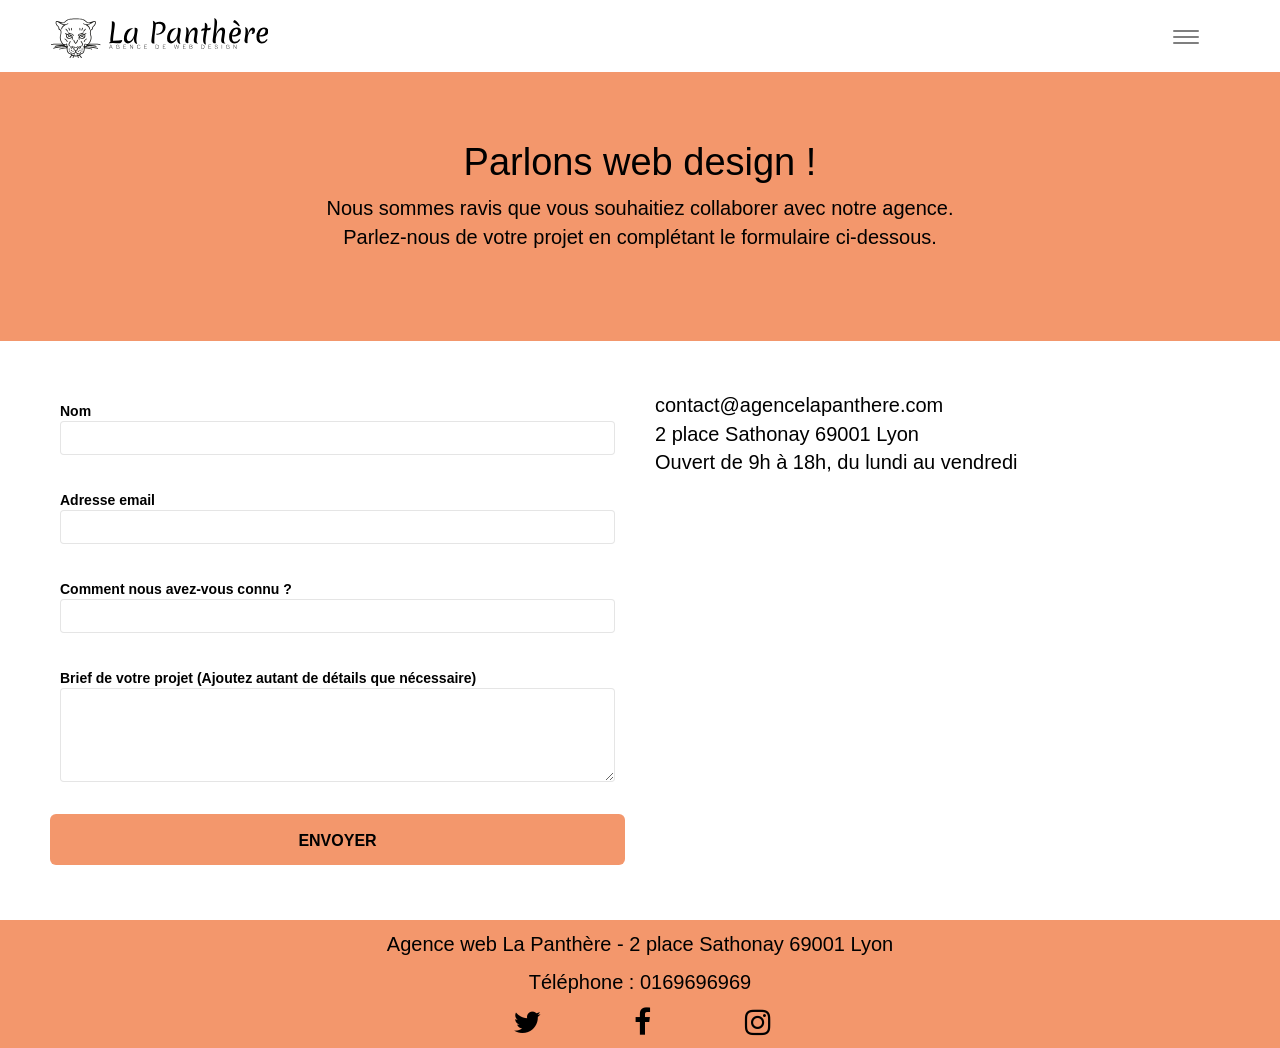
==== commit cc121b89: "99%" ====
--- a/contact.html
+++ b/contact.html
@@ -195,7 +195,7 @@
           <div class="row">
             <div class="col-sm-12">
               <p class="text-center white">
-                Agence web La Panthère
+                Agence web La Panthère - 2 place Sathonay 69001 Lyon
               </p>
               <p class="text-center white">
                 Téléphone : 0169696969
--- a/style.css
+++ b/style.css
@@ -347,8 +347,7 @@
 
 .navbar .nav {
   padding-top: 2px;
-  /* Margin trop importante on ne voyait plus l'élément*/
-  margin-right: 20px;
+  margin-right: -16px;
   float: right;
   z-index: 1;
 }
@@ -370,7 +369,7 @@
 }
 
 .navbar-toggle {
-  margin: 10px 10px 0 0;
+  margin: 10px 5px 0 0;
   border: 0px;
 }
 
@@ -804,10 +803,9 @@
   color: black !important;
 }
 
-/* Retiré pour centrage
 .portfolio-thumb {
   margin-bottom: 24px;
-}*/
+}
 
 .portfolio-row {
   margin-bottom: 44px;
@@ -898,7 +896,7 @@
 .bg-presentation {
   background-image: url("img/image-de-presentation.jpeg");
 }
-/*Permet de centrer le texte et de résoudre le problème de constrats en passant du blanc au noir*/
+/*Permet de centrer le texte et de résoudre le problème de contraste en passant du blanc au noir*/
 .col-sm-12 h1,
 .col-sm-12 p {
   display: flex;
@@ -1023,7 +1021,7 @@
   .navbar .nav {
     padding-top: 0;
     margin-top: 0;
-    /*border-top: 1px solid rgba(0, 0, 0, 0.2);*/
+    border-top: 1px solid rgba(0, 0, 0, 0.2);
     float: none !important;
   }
   .navbar.row {
@@ -1038,10 +1036,10 @@
   }
   .nav > li {
     margin-top: 0;
-    /*border-bottom: 1px solid rgba(0, 0, 0, 0.1);
+    border-bottom: 1px solid rgba(0, 0, 0, 0.1);
     background: rgba(0, 0, 0, 0.05);
     text-align: left;
-    padding-left: 15px;*/
+    padding-left: 15px;
     width: 100%;
   }
   .nav > li:hover {
@@ -1069,7 +1067,7 @@
     right: -1px;
   }
   .navbar-collapse {
-    /*padding: 0;*/
+    padding: 0;
     overflow-x: hidden;
     -webkit-box-shadow: none;
     box-shadow: none;
@@ -1118,6 +1116,7 @@
   }
   .btn-dwn {
     display: none;
+    border: 3px solid blue;
   }
   .voffset {
     margin-top: 5px;
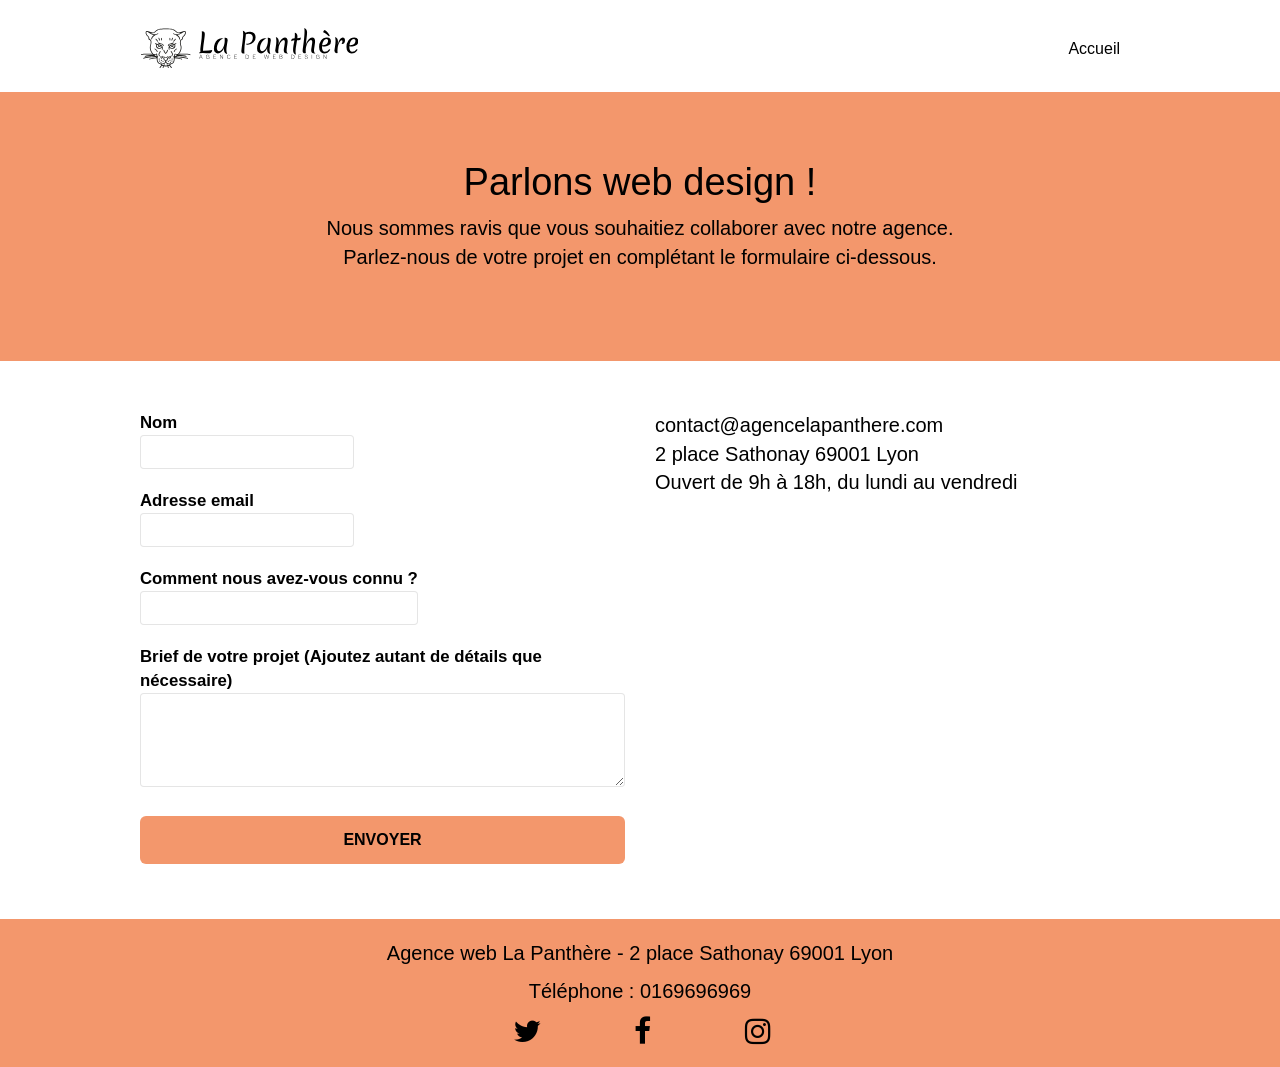
==== commit f52018d9: "100%" ====
--- a/contact.html
+++ b/contact.html
@@ -77,14 +77,13 @@
             </div>
             <div class="collapse navbar-collapse navbar-1 special-dropdown-nav">
               <ul class="site-navigation nav navbar-nav">
-              <!-- *10 INUTILE CAR NOUS SOMMES DEJA SUR LE CONTACT ET LA PAGE 2 DOIT APPARAITRE QU'EN CAS DE CONTACT-->
               <li>
                 <a href="index.html">Accueil</a>
               </li>
-              <li></li>
-                <li> <!-- *11 "page2" remplacé par "contact" -->
+              <!-- *10 Inutile car nous sommes déjà sur la page contact
+                <li> 
                   <a href="contact.html">Contact</a>
-                </li>
+                </li> -->
               </ul>
             </div> 
           </nav>
--- a/style.css
+++ b/style.css
@@ -70,7 +70,7 @@
 }
 
 .bloc-sm {
-  padding: 10px 50px;
+  padding: 20px 50px;
 }
 
 .bg-center,
@@ -309,17 +309,8 @@
 }
 
 .navbar {
-  width: 100%;
   margin-bottom: 0;
   z-index: 1;
-}
-
-/* Permet de retirer le style et mettre l'élément "Acceuil" en noir */
-.navbar a,
-.site-navigation {
-  list-style-type: none;
-  text-decoration: none;
-  color: black;
 }
 
 .navbar-brand {
@@ -353,7 +344,6 @@
 }
 
 .nav > li {
-  text-decoration: none;
   float: left;
   margin-top: 4px;
   font-size: 16px;
@@ -369,7 +359,7 @@
 }
 
 .navbar-toggle {
-  margin: 10px 5px 0 0;
+  margin: 10px 10px 0 0;
   border: 0px;
 }
 
@@ -397,15 +387,20 @@
   color: white;
 }
 
-#bloc-7 {
+/*#bloc-7 {
   display: flex;
   flex-direction: row;
   justify-content: center;
+  border: 4px solid red;
+}*/
+
+.form-group {
+  font-size: larger;
 }
 
 @media (min-width: 768px) {
   .site-navigation {
-    position: relative;
+    position: absolute;
     top: 50%;
     right: 20px;
     transform: translate(0, -50%);
@@ -424,7 +419,7 @@
   }
 
   /* Erreur de css il y avait un point qui trainait */
-  .nav-center {
+  .nav-center .navbar-header {
     width: 100%;
   }
 
@@ -578,15 +573,12 @@
 
 a[data-lightbox] {
   position: relative;
-  align-items: center;
-  display: flex;
-  justify-content: center;
+  display: block;
+  text-align: center;
 }
 
 a[data-lightbox]:hover::before {
   content: "+";
-  display: flex;
-  justify-content: center;
   font-family: "HelveticaNeue-Light", "Helvetica Neue Light", "Helvetica Neue",
     Helvetica, Arial;
   font-size: 32px;
@@ -659,14 +651,15 @@
 
 .next-lightbox,
 .prev-lightbox {
+  /* Changement de couleur vers l'orange pour cause de contaste + cohérence code couleur*/
   font-size: 20px;
-  color: rgba(255, 255, 255, 0.9);
-  background: rgba(0, 0, 0, 0.5);
+  color: rgba(7, 7, 7, 0.9);
+  background: #f3976c;
   transition: all 0.2s ease-in-out;
   position: absolute;
   top: 45%;
   z-index: 1;
-  opacity: 0.4;
+  opacity: 0.8;
 }
 
 .next-lightbox {
@@ -708,15 +701,8 @@
   color: black !important;
 }
 
-/* Réorganisation du formulaire */
-label {
-  display: flex;
-  padding: 10px;
-  flex-direction: column;
-}
-
 .container {
-  width: 100%;
+  max-width: 1000px;
 }
 
 .hero-bloc-text {
@@ -756,7 +742,7 @@
   margin-top: 22px;
   color: #ffffff !important;
   text-transform: uppercase;
-  padding: 15px 28px 12px 28px;
+  padding: 12px 28px 12px 28px;
   font-size: 16px;
   font-weight: 700;
 }
@@ -895,14 +881,6 @@
 
 .bg-presentation {
   background-image: url("img/image-de-presentation.jpeg");
-}
-/*Permet de centrer le texte et de résoudre le problème de contraste en passant du blanc au noir*/
-.col-sm-12 h1,
-.col-sm-12 p {
-  display: flex;
-  flex-direction: column;
-  align-items: center;
-  justify-content: center;
 }
 
 @media (max-width: 1024px) {
@@ -921,17 +899,11 @@
 
 @media (max-width: 992px) and (min-width: 768px) {
   .navbar .nav {
-    display: block;
-    max-width: 100%;
+    max-width: 80%;
   }
 
   .nav-center.navbar .nav {
     max-width: 100%;
-  }
-
-  .bloc-lg {
-    display: flex;
-    justify-content: center;
   }
 }
 
@@ -949,7 +921,7 @@
 
 @media (max-width: 991px) {
   .container {
-    width: 100%;
+    width: 90%;
   }
   .b-parallax {
     background-attachment: scroll;
@@ -988,7 +960,7 @@
 
   /*Size des p était trop petite*/
   p {
-    font-size: 20px;
+    font-size: 15px;
   }
 
   /* Centrage des photos plus aéré*/
@@ -1000,6 +972,7 @@
   .bloc-mob-center-text {
     text-align: center;
   }
+
   .page-container {
     overflow-x: hidden;
     position: relative;
@@ -1012,15 +985,14 @@
   h6,
   p,
   #disqus_thread {
-    padding-left: 30px !important;
-    padding-right: 30px !important;
+    padding-left: 10px !important;
+    padding-right: 10px !important;
   }
   .b-parallax {
     background-attachment: scroll;
   }
   .navbar .nav {
     padding-top: 0;
-    margin-top: 0;
     border-top: 1px solid rgba(0, 0, 0, 0.2);
     float: none !important;
   }
@@ -1116,7 +1088,6 @@
   }
   .btn-dwn {
     display: none;
-    border: 3px solid blue;
   }
   .voffset {
     margin-top: 5px;
